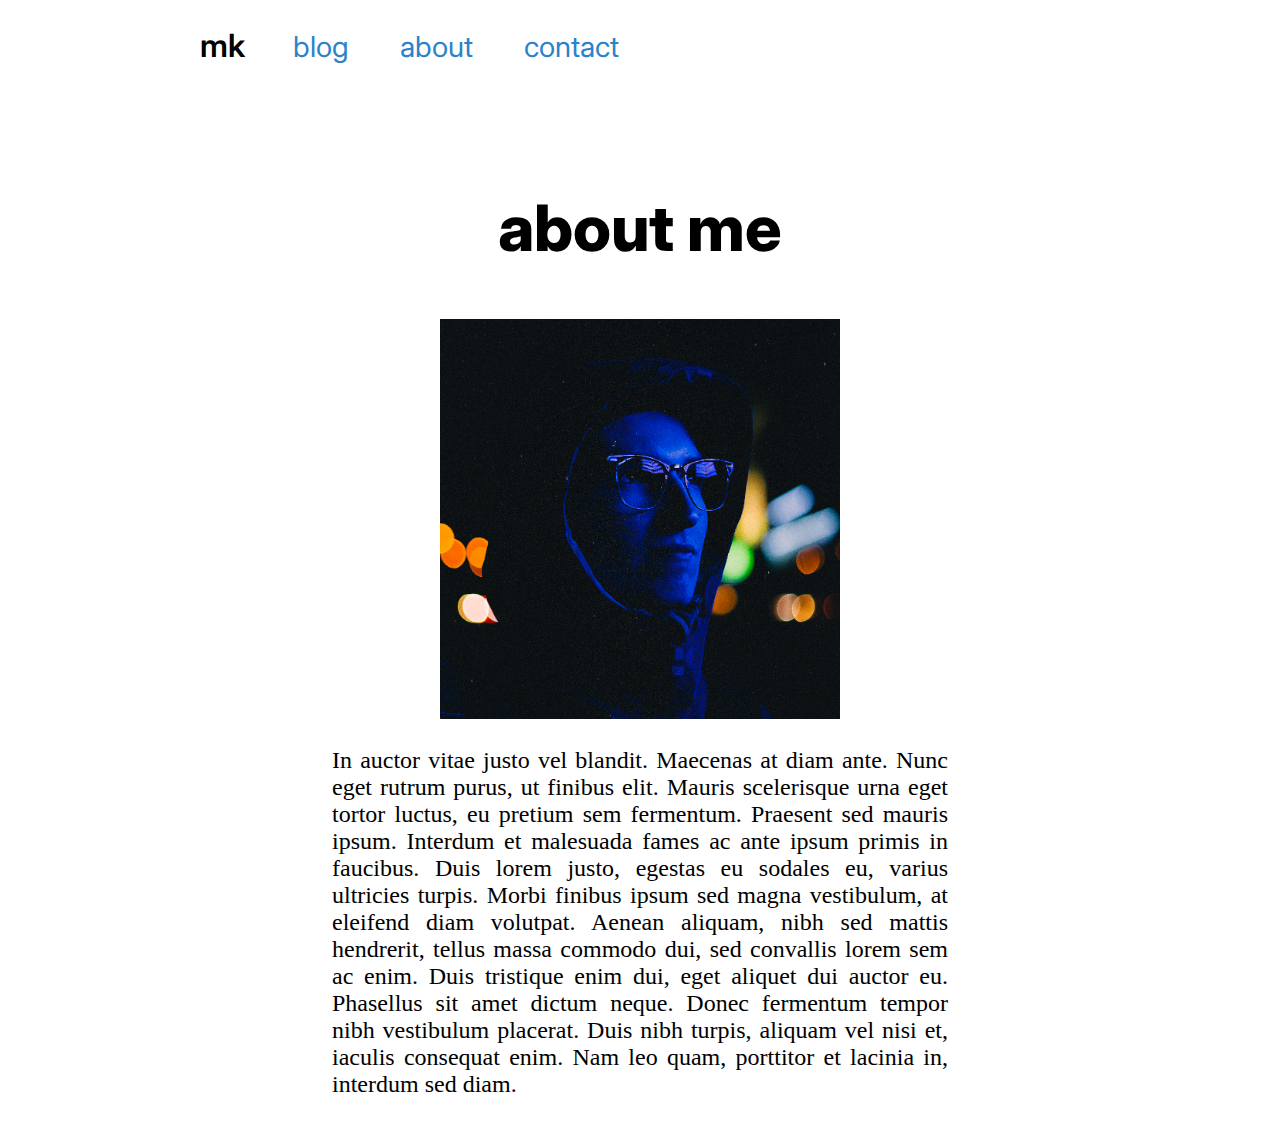
==== about.html @ 9f97c343 "new site with blog" ====
<!DOCTYPE html>
<html lang="eb">

<head>
  <meta charset="utf-8">
  <meta name="viewport" content="width=device-width, initial-scale=1, shrink-to-fit=no">
  <title>mk | o mne</title>
  <link href="style.css" rel="stylesheet">
</head>

<body>

  <div id="navbar">
    <h1>mk</h1>
    <div id="menu">
      <a href="./index.html">blog</a>
      <a href="./about.html">about</a>
      <a href="./contact.html">contact</a>
    </div>
  </div>

  <div class="post">
    <h2>about me</h2>
    <center><img src="me.png" style="object-fit: contain; max-width: 400px;"></center>
    <p>
      In auctor vitae justo vel blandit. Maecenas at diam ante. Nunc eget rutrum purus, ut finibus elit. 
      Mauris scelerisque urna eget tortor luctus, eu pretium sem fermentum. Praesent sed mauris ipsum. 
      Interdum et malesuada fames ac ante ipsum primis in faucibus. Duis lorem justo, egestas eu sodales eu, varius ultricies turpis. 
      Morbi finibus ipsum sed magna vestibulum, at eleifend diam volutpat. Aenean aliquam, nibh sed mattis hendrerit, tellus massa commodo dui, 
      sed convallis lorem sem ac enim. Duis tristique enim dui, eget aliquet dui auctor eu.
      Phasellus sit amet dictum neque. Donec fermentum tempor nibh vestibulum placerat. Duis nibh turpis, aliquam vel nisi et, 
      iaculis consequat enim. Nam leo quam, porttitor et lacinia in, interdum sed diam.
    </p>
  </div>

</body>
</html>
---- style.css ----
@import url('https://fonts.googleapis.com/css2?family=Inter:wght@100;400;600;800&display=swap');

body {
  padding: 0 2% 0 2%
}

hr {
  border-top: 1px solid lightgray;
  margin-top: 14%
}

#menu { 
  font-size: 1.8rem;
  display: inline;
}

#menu a {
  outline:none;
  font-family: "Inter", Helvetica;
  font-size: 1.3rem;
  display: block;
  text-decoration: none;
  color: #2C82C9;
  margin-right: 5%;
}

#navbar { margin-top: 3%}

#navbar h1 {
  font-family: "Inter", Helvetica;
  font-weight: 600;
  font-size: 2rem;
  display: inline;
  margin-right: 5%;
}

h2 {
  font-family: "Inter", Helvetica;
  font-weight: 800 !important;
  font-size: 8vw;
  text-align: center;
  margin-top: 14%
}

p {
  font-family: 'Times New Roman', Times, serif;
  font-size: 1.3rem;
  padding: 0 5% 0 5%;
  text-align: justify;
}

.post a {
  text-align: center;
  display: block;
  text-decoration: none;
  color: #2C82C9;
  font-family: "Inter", Helvetica;
  font-size: 1rem;
}

@media only screen and (min-width: 1000px) {
  body {
    padding: 0 15% 0 15%
  }

  #menu a {
    display: inline;
    font-size: 1.8rem;
  }

  h2 {
    font-size: 4rem;
  }

  p { 
    font-size: 1.5rem;
    padding: 0 15% 0 15%;
  }
}

@media only screen and (min-width: 1500px) {
  body { padding: 0 26% 0 26%; }
  p { padding: 0 15% 0 15%; }
}

@media only screen and (min-width: 2000px) {
  p { padding: 0 20% 0 20%; }
}
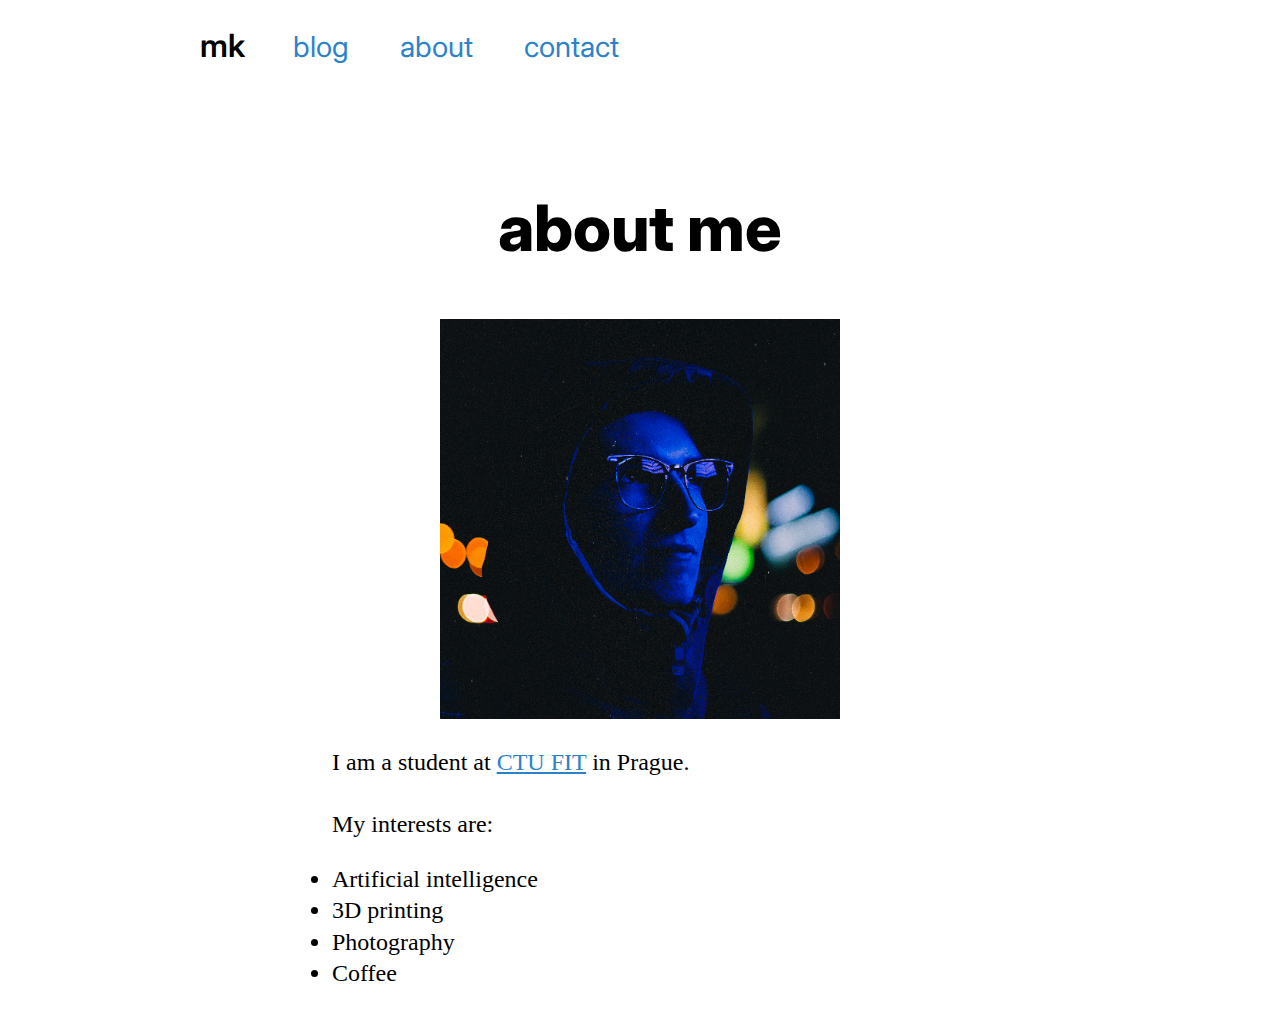
==== commit 020ec0a3: "Add blog post about SRGAN" ====
--- a/about.html
+++ b/about.html
@@ -23,14 +23,18 @@
     <h2>about me</h2>
     <center><img src="me.png" style="object-fit: contain; max-width: 400px;"></center>
     <p>
-      In auctor vitae justo vel blandit. Maecenas at diam ante. Nunc eget rutrum purus, ut finibus elit. 
-      Mauris scelerisque urna eget tortor luctus, eu pretium sem fermentum. Praesent sed mauris ipsum. 
-      Interdum et malesuada fames ac ante ipsum primis in faucibus. Duis lorem justo, egestas eu sodales eu, varius ultricies turpis. 
-      Morbi finibus ipsum sed magna vestibulum, at eleifend diam volutpat. Aenean aliquam, nibh sed mattis hendrerit, tellus massa commodo dui, 
-      sed convallis lorem sem ac enim. Duis tristique enim dui, eget aliquet dui auctor eu.
-      Phasellus sit amet dictum neque. Donec fermentum tempor nibh vestibulum placerat. Duis nibh turpis, aliquam vel nisi et, 
-      iaculis consequat enim. Nam leo quam, porttitor et lacinia in, interdum sed diam.
+      I am a student at <a href="https://fit.cvut.cz/en/">CTU FIT</a> in Prague.
+<br><br>
+      My interests are:
+
     </p>
+
+    <ul>
+      <li>Artificial intelligence</li>
+      <li>3D printing</li>
+      <li>Photography</li>
+      <li>Coffee</li>
+    </ul> 
   </div>
 
 </body>
--- a/style.css
+++ b/style.css
@@ -42,20 +42,45 @@
   margin-top: 14%
 }
 
+h3 {
+  font-family: "Inter", Helvetica;
+  font-weight: 600 !important;
+  font-size: 2.2rem;
+  text-align: center;
+  margin-top: 100px;
+}
+
 p {
   font-family: 'Times New Roman', Times, serif;
   font-size: 1.3rem;
   padding: 0 5% 0 5%;
   text-align: justify;
+  line-height: 1.3;
 }
 
+ul {
+  font-family: 'Times New Roman', Times, serif;
+  font-size: 1.3rem;
+  padding: 0 8% 0 8%;
+  text-align: justify;
+  line-height: 1.3;
+  max-width: 100%;
+  
+}
+
+.post_img {
+  padding: 0 5% 0 5%;
+}
+
+.read_more {
+  display: block;
+  text-align: center;
+}
+
+
 .post a {
-  text-align: center;
-  display: block;
-  text-decoration: none;
+  display: inline;
   color: #2C82C9;
-  font-family: "Inter", Helvetica;
-  font-size: 1rem;
 }
 
 @media only screen and (min-width: 1000px) {
@@ -76,13 +101,21 @@
     font-size: 1.5rem;
     padding: 0 15% 0 15%;
   }
+
+
+  ul { 
+    font-size: 1.5rem;
+    padding: 0 15% 0 15%;
+  }
 }
 
 @media only screen and (min-width: 1500px) {
   body { padding: 0 26% 0 26%; }
   p { padding: 0 15% 0 15%; }
+  ul { padding: 0 20% 0 20%; }
 }
 
 @media only screen and (min-width: 2000px) {
   p { padding: 0 20% 0 20%; }
+  ul { padding: 0 26% 0 26%; }
 }
